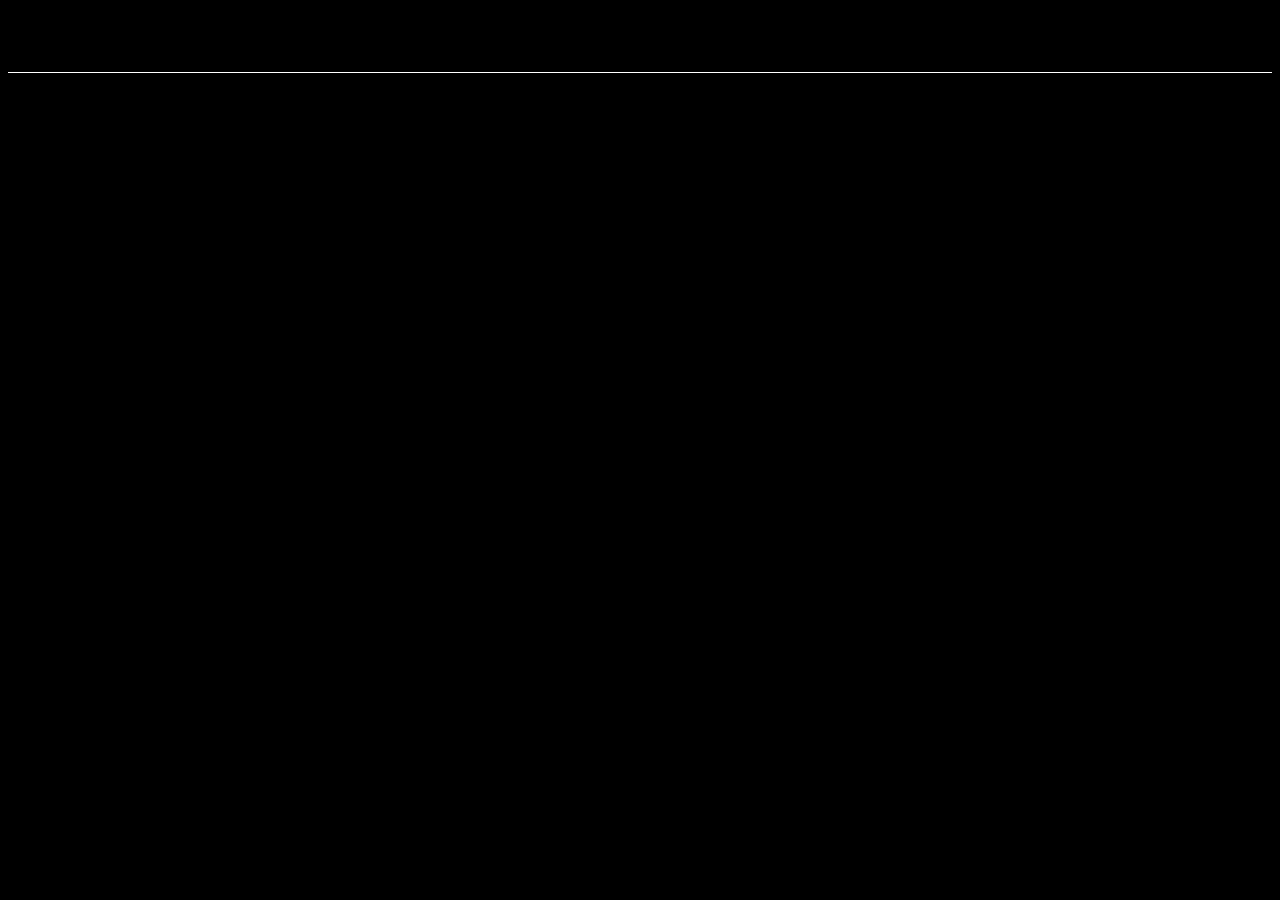
==== index.html @ 2c269296 "adding assets folder" ====
<!DOCTYPE html5>
<html>
  <head>
    <meta charset="utf-8">
    <link rel="stylesheet" href="style.css" media="screen" title="no title">
    <title>Index</title>
  </head>
  <body>

  <h1> <svg height="64" width="64" viewBox="0 0 64 64"><pattern id="Pattern" x="0" y="0" >
  <polygon fill="none" stroke="#FFFFFF" stroke-width="4" points="30,4 4,60 60,60"/><polygon></pattern>
  </svg></h1>

  <div id="content_area"></div>


    <script src="app.js" type="text/javascript"></script>
  </body>
</html>
---- style.css ----
ul {
list-style-type: circle;
font-family: sans-serif;
font-size: 11pt;
}
h1{
  border-bottom:white solid 1px;
}
th{
  border:aliceblue solid 2px;
}
td{
  color:white;
  border: white solid 2px;
}
tbody{
  color:white;
  border: white solid 2px;
}
li{

  padding: 5
}

p{
  font-family: sans-serif;
  font-size: 11pt;
}
body{
  background-color: black;
  color: white;
  font-family: sans-serif;
}

#center{
  width: 600px;
  margin-left: auto;
  margin-right: auto;

}

table{
  margin: 10px;
  padding: 20px;
  border: solid 2px black;
}
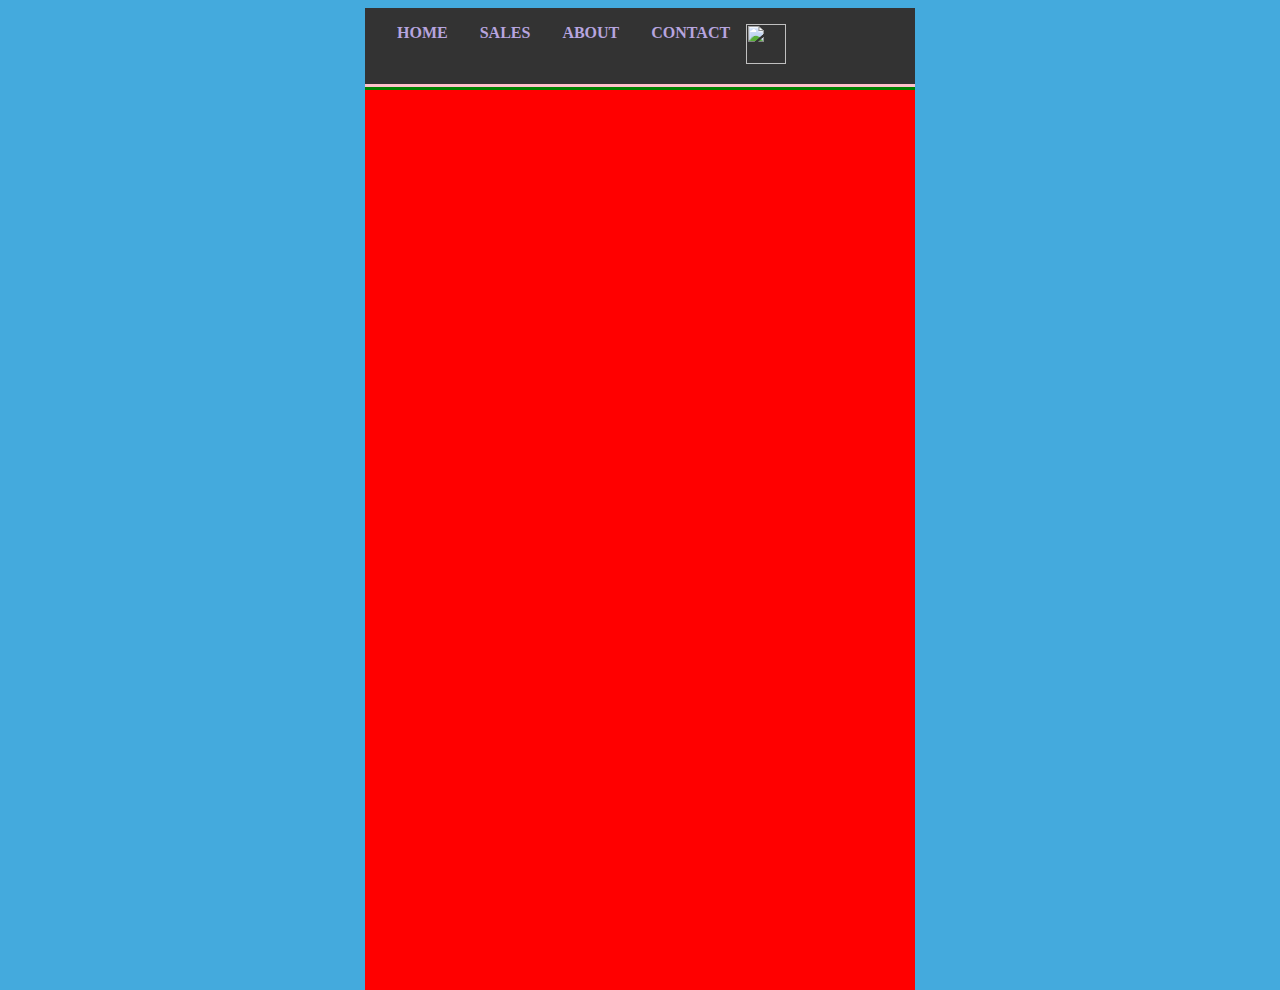
==== commit 5816318a: "prepareing for submittion" ====
--- a/index.html
+++ b/index.html
@@ -6,14 +6,21 @@
     <title>Index</title>
   </head>
   <body>
-
-  <h1> <svg height="64" width="64" viewBox="0 0 64 64"><pattern id="Pattern" x="0" y="0" >
-  <polygon fill="none" stroke="#FFFFFF" stroke-width="4" points="30,4 4,60 60,60"/><polygon></pattern>
-  </svg></h1>
-
-  <div id="content_area"></div>
-
-
+ <main>
+    <nav>
+      <ul>
+        <li><a href=#home >HOME</a></li>
+        <li><a href="sales.html" >SALES</a></li>
+        <li><a href=#about >ABOUT</a></li>
+        <li><a href=#conact >CONTACT</a></li>
+        <li><img src="https://github.com/BillyDeeWilliams/lab_02/blob/thursdayInClass/assets/chinook.jpg?raw=true" height="40" id="nav_fish"</li>
+      </ul>
+      </nav>
+  <div id="content_area">
+    <div id="salmon_banner" ><h1>
+         </h1></div>
+    </div> <!--end of content_area -->
+    </main>
     <script src="app.js" type="text/javascript"></script>
   </body>
 </html>
--- a/style.css
+++ b/style.css
@@ -1,46 +1,63 @@
-ul {
-list-style-type: circle;
-font-family: sans-serif;
-font-size: 11pt;
-}
-h1{
-  border-bottom:white solid 1px;
-}
-th{
-  border:aliceblue solid 2px;
-}
-td{
-  color:white;
-  border: white solid 2px;
-}
-tbody{
-  color:white;
-  border: white solid 2px;
-}
-li{
-
-  padding: 5
+nav ul {
+   list-style-type: none;
+   margin: 0;
+   padding: 16px;
+   overflow: hidden;
+   background-color: #333333;
 }
 
-p{
-  font-family: sans-serif;
-  font-size: 11pt;
-}
-body{
-  background-color: black;
-  color: white;
-  font-family: sans-serif;
-}
-
-#center{
-  width: 600px;
-  margin-left: auto;
-  margin-right: auto;
+nav li {
+   float: left;
 
 }
 
-table{
-  margin: 10px;
-  padding: 20px;
-  border: solid 2px black;
+nav li a {
+   display: inline;
+   color: white;
+   text-align: center;
+   padding: 16px;
+   text-decoration: none;
 }
+
+nav li a:hover {
+   background-color: #111111;
+}
+
+a:link {
+ font-weight: bold;
+ text-decoration: none;
+ color: #B7A5DF;
+ }
+a:visited {
+ font-weight: bold;
+ text-decoration: none;
+ color: #D4CDDC;
+ }
+a:hover, a:focus, a:active {
+ text-decoration: underline;
+ color: #9685BA;
+ }
+body{
+  background-color: #4ad;
+}
+main{
+ /* backgroundcolor: #333; */
+  clear: both;
+  width: 550px;
+  height: 10px;
+  margin: 0 auto;
+
+}
+nav{
+  border-bottom: solid pink 3px;
+}
+#content_area{
+  border-top: solid green 3px;
+  background-color: red;
+  height: 900px;
+}
+#salmon_banner{
+  background-color: blue;
+  haight: 500px;
+  width: 600px;
+}
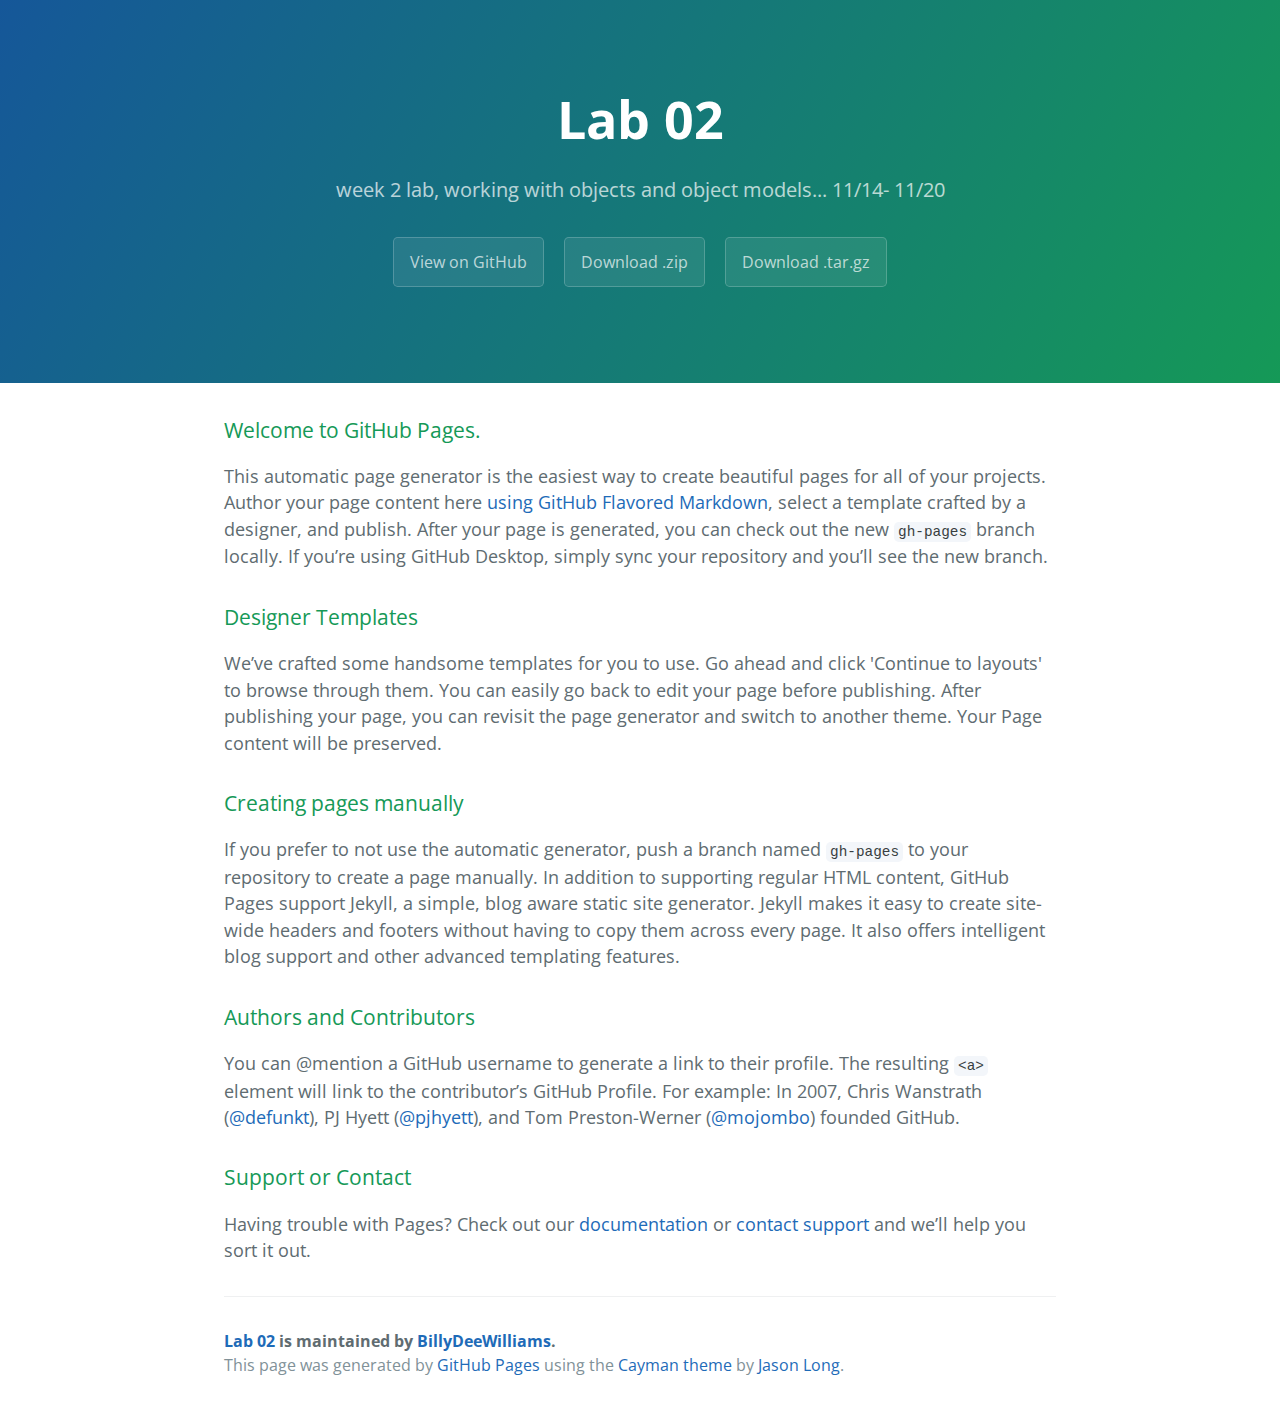
==== commit 14e63b1e: "Create master branch via GitHub" ====
--- a/index.html
+++ b/index.html
@@ -1,26 +1,57 @@
-<!DOCTYPE html5>
-<html>
+<!DOCTYPE html>
+<html lang="en-us">
   <head>
-    <meta charset="utf-8">
-    <link rel="stylesheet" href="style.css" media="screen" title="no title">
-    <title>Index</title>
+    <meta charset="UTF-8">
+    <title>Lab 02 by BillyDeeWilliams</title>
+    <meta name="viewport" content="width=device-width, initial-scale=1">
+    <link rel="stylesheet" type="text/css" href="stylesheets/normalize.css" media="screen">
+    <link href='https://fonts.googleapis.com/css?family=Open+Sans:400,700' rel='stylesheet' type='text/css'>
+    <link rel="stylesheet" type="text/css" href="stylesheets/stylesheet.css" media="screen">
+    <link rel="stylesheet" type="text/css" href="stylesheets/github-light.css" media="screen">
   </head>
   <body>
- <main>
-    <nav>
-      <ul>
-        <li><a href=#home >HOME</a></li>
-        <li><a href="sales.html" >SALES</a></li>
-        <li><a href=#about >ABOUT</a></li>
-        <li><a href=#conact >CONTACT</a></li>
-        <li><img src="https://github.com/BillyDeeWilliams/lab_02/blob/thursdayInClass/assets/chinook.jpg?raw=true" height="40" id="nav_fish"</li>
-      </ul>
-      </nav>
-  <div id="content_area">
-    <div id="salmon_banner" ><h1>
-         </h1></div>
-    </div> <!--end of content_area -->
-    </main>
-    <script src="app.js" type="text/javascript"></script>
+    <section class="page-header">
+      <h1 class="project-name">Lab 02</h1>
+      <h2 class="project-tagline">week 2 lab, working with objects and object models... 11/14- 11/20</h2>
+      <a href="https://github.com/BillyDeeWilliams/lab_02" class="btn">View on GitHub</a>
+      <a href="https://github.com/BillyDeeWilliams/lab_02/zipball/master" class="btn">Download .zip</a>
+      <a href="https://github.com/BillyDeeWilliams/lab_02/tarball/master" class="btn">Download .tar.gz</a>
+    </section>
+
+    <section class="main-content">
+      <h3>
+<a id="welcome-to-github-pages" class="anchor" href="#welcome-to-github-pages" aria-hidden="true"><span aria-hidden="true" class="octicon octicon-link"></span></a>Welcome to GitHub Pages.</h3>
+
+<p>This automatic page generator is the easiest way to create beautiful pages for all of your projects. Author your page content here <a href="https://guides.github.com/features/mastering-markdown/">using GitHub Flavored Markdown</a>, select a template crafted by a designer, and publish. After your page is generated, you can check out the new <code>gh-pages</code> branch locally. If you’re using GitHub Desktop, simply sync your repository and you’ll see the new branch.</p>
+
+<h3>
+<a id="designer-templates" class="anchor" href="#designer-templates" aria-hidden="true"><span aria-hidden="true" class="octicon octicon-link"></span></a>Designer Templates</h3>
+
+<p>We’ve crafted some handsome templates for you to use. Go ahead and click 'Continue to layouts' to browse through them. You can easily go back to edit your page before publishing. After publishing your page, you can revisit the page generator and switch to another theme. Your Page content will be preserved.</p>
+
+<h3>
+<a id="creating-pages-manually" class="anchor" href="#creating-pages-manually" aria-hidden="true"><span aria-hidden="true" class="octicon octicon-link"></span></a>Creating pages manually</h3>
+
+<p>If you prefer to not use the automatic generator, push a branch named <code>gh-pages</code> to your repository to create a page manually. In addition to supporting regular HTML content, GitHub Pages support Jekyll, a simple, blog aware static site generator. Jekyll makes it easy to create site-wide headers and footers without having to copy them across every page. It also offers intelligent blog support and other advanced templating features.</p>
+
+<h3>
+<a id="authors-and-contributors" class="anchor" href="#authors-and-contributors" aria-hidden="true"><span aria-hidden="true" class="octicon octicon-link"></span></a>Authors and Contributors</h3>
+
+<p>You can @mention a GitHub username to generate a link to their profile. The resulting <code>&lt;a&gt;</code> element will link to the contributor’s GitHub Profile. For example: In 2007, Chris Wanstrath (<a href="https://github.com/defunkt" class="user-mention">@defunkt</a>), PJ Hyett (<a href="https://github.com/pjhyett" class="user-mention">@pjhyett</a>), and Tom Preston-Werner (<a href="https://github.com/mojombo" class="user-mention">@mojombo</a>) founded GitHub.</p>
+
+<h3>
+<a id="support-or-contact" class="anchor" href="#support-or-contact" aria-hidden="true"><span aria-hidden="true" class="octicon octicon-link"></span></a>Support or Contact</h3>
+
+<p>Having trouble with Pages? Check out our <a href="https://help.github.com/pages">documentation</a> or <a href="https://github.com/contact">contact support</a> and we’ll help you sort it out.</p>
+
+      <footer class="site-footer">
+        <span class="site-footer-owner"><a href="https://github.com/BillyDeeWilliams/lab_02">Lab 02</a> is maintained by <a href="https://github.com/BillyDeeWilliams">BillyDeeWilliams</a>.</span>
+
+        <span class="site-footer-credits">This page was generated by <a href="https://pages.github.com">GitHub Pages</a> using the <a href="https://github.com/jasonlong/cayman-theme">Cayman theme</a> by <a href="https://twitter.com/jasonlong">Jason Long</a>.</span>
+      </footer>
+
+    </section>
+
+  
   </body>
 </html>
--- a/stylesheets/stylesheet.css
+++ b/stylesheets/stylesheet.css
@@ -0,0 +1,245 @@
+* {
+  box-sizing: border-box; }
+
+body {
+  padding: 0;
+  margin: 0;
+  font-family: "Open Sans", "Helvetica Neue", Helvetica, Arial, sans-serif;
+  font-size: 16px;
+  line-height: 1.5;
+  color: #606c71; }
+
+a {
+  color: #1e6bb8;
+  text-decoration: none; }
+  a:hover {
+    text-decoration: underline; }
+
+.btn {
+  display: inline-block;
+  margin-bottom: 1rem;
+  color: rgba(255, 255, 255, 0.7);
+  background-color: rgba(255, 255, 255, 0.08);
+  border-color: rgba(255, 255, 255, 0.2);
+  border-style: solid;
+  border-width: 1px;
+  border-radius: 0.3rem;
+  transition: color 0.2s, background-color 0.2s, border-color 0.2s; }
+  .btn + .btn {
+    margin-left: 1rem; }
+
+.btn:hover {
+  color: rgba(255, 255, 255, 0.8);
+  text-decoration: none;
+  background-color: rgba(255, 255, 255, 0.2);
+  border-color: rgba(255, 255, 255, 0.3); }
+
+@media screen and (min-width: 64em) {
+  .btn {
+    padding: 0.75rem 1rem; } }
+
+@media screen and (min-width: 42em) and (max-width: 64em) {
+  .btn {
+    padding: 0.6rem 0.9rem;
+    font-size: 0.9rem; } }
+
+@media screen and (max-width: 42em) {
+  .btn {
+    display: block;
+    width: 100%;
+    padding: 0.75rem;
+    font-size: 0.9rem; }
+    .btn + .btn {
+      margin-top: 1rem;
+      margin-left: 0; } }
+
+.page-header {
+  color: #fff;
+  text-align: center;
+  background-color: #159957;
+  background-image: linear-gradient(120deg, #155799, #159957); }
+
+@media screen and (min-width: 64em) {
+  .page-header {
+    padding: 5rem 6rem; } }
+
+@media screen and (min-width: 42em) and (max-width: 64em) {
+  .page-header {
+    padding: 3rem 4rem; } }
+
+@media screen and (max-width: 42em) {
+  .page-header {
+    padding: 2rem 1rem; } }
+
+.project-name {
+  margin-top: 0;
+  margin-bottom: 0.1rem; }
+
+@media screen and (min-width: 64em) {
+  .project-name {
+    font-size: 3.25rem; } }
+
+@media screen and (min-width: 42em) and (max-width: 64em) {
+  .project-name {
+    font-size: 2.25rem; } }
+
+@media screen and (max-width: 42em) {
+  .project-name {
+    font-size: 1.75rem; } }
+
+.project-tagline {
+  margin-bottom: 2rem;
+  font-weight: normal;
+  opacity: 0.7; }
+
+@media screen and (min-width: 64em) {
+  .project-tagline {
+    font-size: 1.25rem; } }
+
+@media screen and (min-width: 42em) and (max-width: 64em) {
+  .project-tagline {
+    font-size: 1.15rem; } }
+
+@media screen and (max-width: 42em) {
+  .project-tagline {
+    font-size: 1rem; } }
+
+.main-content :first-child {
+  margin-top: 0; }
+.main-content img {
+  max-width: 100%; }
+.main-content h1, .main-content h2, .main-content h3, .main-content h4, .main-content h5, .main-content h6 {
+  margin-top: 2rem;
+  margin-bottom: 1rem;
+  font-weight: normal;
+  color: #159957; }
+.main-content p {
+  margin-bottom: 1em; }
+.main-content code {
+  padding: 2px 4px;
+  font-family: Consolas, "Liberation Mono", Menlo, Courier, monospace;
+  font-size: 0.9rem;
+  color: #383e41;
+  background-color: #f3f6fa;
+  border-radius: 0.3rem; }
+.main-content pre {
+  padding: 0.8rem;
+  margin-top: 0;
+  margin-bottom: 1rem;
+  font: 1rem Consolas, "Liberation Mono", Menlo, Courier, monospace;
+  color: #567482;
+  word-wrap: normal;
+  background-color: #f3f6fa;
+  border: solid 1px #dce6f0;
+  border-radius: 0.3rem; }
+  .main-content pre > code {
+    padding: 0;
+    margin: 0;
+    font-size: 0.9rem;
+    color: #567482;
+    word-break: normal;
+    white-space: pre;
+    background: transparent;
+    border: 0; }
+.main-content .highlight {
+  margin-bottom: 1rem; }
+  .main-content .highlight pre {
+    margin-bottom: 0;
+    word-break: normal; }
+.main-content .highlight pre, .main-content pre {
+  padding: 0.8rem;
+  overflow: auto;
+  font-size: 0.9rem;
+  line-height: 1.45;
+  border-radius: 0.3rem; }
+.main-content pre code, .main-content pre tt {
+  display: inline;
+  max-width: initial;
+  padding: 0;
+  margin: 0;
+  overflow: initial;
+  line-height: inherit;
+  word-wrap: normal;
+  background-color: transparent;
+  border: 0; }
+  .main-content pre code:before, .main-content pre code:after, .main-content pre tt:before, .main-content pre tt:after {
+    content: normal; }
+.main-content ul, .main-content ol {
+  margin-top: 0; }
+.main-content blockquote {
+  padding: 0 1rem;
+  margin-left: 0;
+  color: #819198;
+  border-left: 0.3rem solid #dce6f0; }
+  .main-content blockquote > :first-child {
+    margin-top: 0; }
+  .main-content blockquote > :last-child {
+    margin-bottom: 0; }
+.main-content table {
+  display: block;
+  width: 100%;
+  overflow: auto;
+  word-break: normal;
+  word-break: keep-all; }
+  .main-content table th {
+    font-weight: bold; }
+  .main-content table th, .main-content table td {
+    padding: 0.5rem 1rem;
+    border: 1px solid #e9ebec; }
+.main-content dl {
+  padding: 0; }
+  .main-content dl dt {
+    padding: 0;
+    margin-top: 1rem;
+    font-size: 1rem;
+    font-weight: bold; }
+  .main-content dl dd {
+    padding: 0;
+    margin-bottom: 1rem; }
+.main-content hr {
+  height: 2px;
+  padding: 0;
+  margin: 1rem 0;
+  background-color: #eff0f1;
+  border: 0; }
+
+@media screen and (min-width: 64em) {
+  .main-content {
+    max-width: 64rem;
+    padding: 2rem 6rem;
+    margin: 0 auto;
+    font-size: 1.1rem; } }
+
+@media screen and (min-width: 42em) and (max-width: 64em) {
+  .main-content {
+    padding: 2rem 4rem;
+    font-size: 1.1rem; } }
+
+@media screen and (max-width: 42em) {
+  .main-content {
+    padding: 2rem 1rem;
+    font-size: 1rem; } }
+
+.site-footer {
+  padding-top: 2rem;
+  margin-top: 2rem;
+  border-top: solid 1px #eff0f1; }
+
+.site-footer-owner {
+  display: block;
+  font-weight: bold; }
+
+.site-footer-credits {
+  color: #819198; }
+
+@media screen and (min-width: 64em) {
+  .site-footer {
+    font-size: 1rem; } }
+
+@media screen and (min-width: 42em) and (max-width: 64em) {
+  .site-footer {
+    font-size: 1rem; } }
+
+@media screen and (max-width: 42em) {
+  .site-footer {
+    font-size: 0.9rem; } }
--- a/stylesheets/github-light.css
+++ b/stylesheets/github-light.css
@@ -0,0 +1,124 @@
+/*
+The MIT License (MIT)
+
+Copyright (c) 2016 GitHub, Inc.
+
+Permission is hereby granted, free of charge, to any person obtaining a copy
+of this software and associated documentation files (the "Software"), to deal
+in the Software without restriction, including without limitation the rights
+to use, copy, modify, merge, publish, distribute, sublicense, and/or sell
+copies of the Software, and to permit persons to whom the Software is
+furnished to do so, subject to the following conditions:
+
+The above copyright notice and this permission notice shall be included in all
+copies or substantial portions of the Software.
+
+THE SOFTWARE IS PROVIDED "AS IS", WITHOUT WARRANTY OF ANY KIND, EXPRESS OR
+IMPLIED, INCLUDING BUT NOT LIMITED TO THE WARRANTIES OF MERCHANTABILITY,
+FITNESS FOR A PARTICULAR PURPOSE AND NONINFRINGEMENT. IN NO EVENT SHALL THE
+AUTHORS OR COPYRIGHT HOLDERS BE LIABLE FOR ANY CLAIM, DAMAGES OR OTHER
+LIABILITY, WHETHER IN AN ACTION OF CONTRACT, TORT OR OTHERWISE, ARISING FROM,
+OUT OF OR IN CONNECTION WITH THE SOFTWARE OR THE USE OR OTHER DEALINGS IN THE
+SOFTWARE.
+
+*/
+
+.pl-c /* comment */ {
+  color: #969896;
+}
+
+.pl-c1 /* constant, variable.other.constant, support, meta.property-name, support.constant, support.variable, meta.module-reference, markup.raw, meta.diff.header */,
+.pl-s .pl-v /* string variable */ {
+  color: #0086b3;
+}
+
+.pl-e /* entity */,
+.pl-en /* entity.name */ {
+  color: #795da3;
+}
+
+.pl-smi /* variable.parameter.function, storage.modifier.package, storage.modifier.import, storage.type.java, variable.other */,
+.pl-s .pl-s1 /* string source */ {
+  color: #333;
+}
+
+.pl-ent /* entity.name.tag */ {
+  color: #63a35c;
+}
+
+.pl-k /* keyword, storage, storage.type */ {
+  color: #a71d5d;
+}
+
+.pl-s /* string */,
+.pl-pds /* punctuation.definition.string, string.regexp.character-class */,
+.pl-s .pl-pse .pl-s1 /* string punctuation.section.embedded source */,
+.pl-sr /* string.regexp */,
+.pl-sr .pl-cce /* string.regexp constant.character.escape */,
+.pl-sr .pl-sre /* string.regexp source.ruby.embedded */,
+.pl-sr .pl-sra /* string.regexp string.regexp.arbitrary-repitition */ {
+  color: #183691;
+}
+
+.pl-v /* variable */ {
+  color: #ed6a43;
+}
+
+.pl-id /* invalid.deprecated */ {
+  color: #b52a1d;
+}
+
+.pl-ii /* invalid.illegal */ {
+  color: #f8f8f8;
+  background-color: #b52a1d;
+}
+
+.pl-sr .pl-cce /* string.regexp constant.character.escape */ {
+  font-weight: bold;
+  color: #63a35c;
+}
+
+.pl-ml /* markup.list */ {
+  color: #693a17;
+}
+
+.pl-mh /* markup.heading */,
+.pl-mh .pl-en /* markup.heading entity.name */,
+.pl-ms /* meta.separator */ {
+  font-weight: bold;
+  color: #1d3e81;
+}
+
+.pl-mq /* markup.quote */ {
+  color: #008080;
+}
+
+.pl-mi /* markup.italic */ {
+  font-style: italic;
+  color: #333;
+}
+
+.pl-mb /* markup.bold */ {
+  font-weight: bold;
+  color: #333;
+}
+
+.pl-md /* markup.deleted, meta.diff.header.from-file */ {
+  color: #bd2c00;
+  background-color: #ffecec;
+}
+
+.pl-mi1 /* markup.inserted, meta.diff.header.to-file */ {
+  color: #55a532;
+  background-color: #eaffea;
+}
+
+.pl-mdr /* meta.diff.range */ {
+  font-weight: bold;
+  color: #795da3;
+}
+
+.pl-mo /* meta.output */ {
+  color: #1d3e81;
+}
+
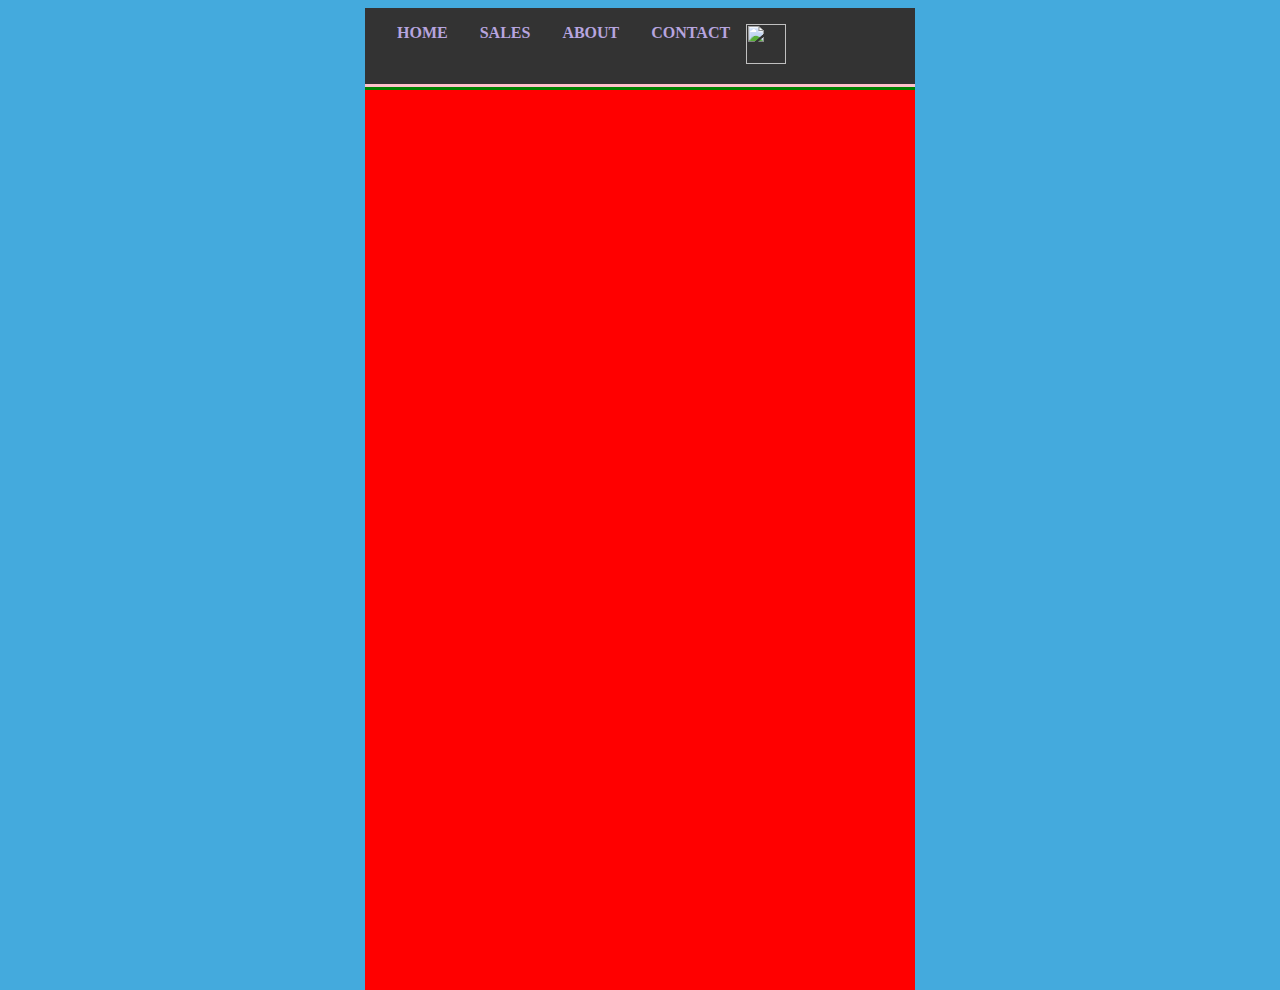
==== commit 5a700bd5: "i cant believe i overwrote my indexgit add ." ====
--- a/index.html
+++ b/index.html
@@ -1,57 +1,26 @@
-<!DOCTYPE html>
-<html lang="en-us">
+<!DOCTYPE html5>
+<html>
   <head>
-    <meta charset="UTF-8">
-    <title>Lab 02 by BillyDeeWilliams</title>
-    <meta name="viewport" content="width=device-width, initial-scale=1">
-    <link rel="stylesheet" type="text/css" href="stylesheets/normalize.css" media="screen">
-    <link href='https://fonts.googleapis.com/css?family=Open+Sans:400,700' rel='stylesheet' type='text/css'>
-    <link rel="stylesheet" type="text/css" href="stylesheets/stylesheet.css" media="screen">
-    <link rel="stylesheet" type="text/css" href="stylesheets/github-light.css" media="screen">
+    <meta charset="utf-8">
+    <link rel="stylesheet" href="style.css" media="screen" title="no title">
+    <title>Index</title>
   </head>
   <body>
-    <section class="page-header">
-      <h1 class="project-name">Lab 02</h1>
-      <h2 class="project-tagline">week 2 lab, working with objects and object models... 11/14- 11/20</h2>
-      <a href="https://github.com/BillyDeeWilliams/lab_02" class="btn">View on GitHub</a>
-      <a href="https://github.com/BillyDeeWilliams/lab_02/zipball/master" class="btn">Download .zip</a>
-      <a href="https://github.com/BillyDeeWilliams/lab_02/tarball/master" class="btn">Download .tar.gz</a>
-    </section>
-
-    <section class="main-content">
-      <h3>
-<a id="welcome-to-github-pages" class="anchor" href="#welcome-to-github-pages" aria-hidden="true"><span aria-hidden="true" class="octicon octicon-link"></span></a>Welcome to GitHub Pages.</h3>
-
-<p>This automatic page generator is the easiest way to create beautiful pages for all of your projects. Author your page content here <a href="https://guides.github.com/features/mastering-markdown/">using GitHub Flavored Markdown</a>, select a template crafted by a designer, and publish. After your page is generated, you can check out the new <code>gh-pages</code> branch locally. If you’re using GitHub Desktop, simply sync your repository and you’ll see the new branch.</p>
-
-<h3>
-<a id="designer-templates" class="anchor" href="#designer-templates" aria-hidden="true"><span aria-hidden="true" class="octicon octicon-link"></span></a>Designer Templates</h3>
-
-<p>We’ve crafted some handsome templates for you to use. Go ahead and click 'Continue to layouts' to browse through them. You can easily go back to edit your page before publishing. After publishing your page, you can revisit the page generator and switch to another theme. Your Page content will be preserved.</p>
-
-<h3>
-<a id="creating-pages-manually" class="anchor" href="#creating-pages-manually" aria-hidden="true"><span aria-hidden="true" class="octicon octicon-link"></span></a>Creating pages manually</h3>
-
-<p>If you prefer to not use the automatic generator, push a branch named <code>gh-pages</code> to your repository to create a page manually. In addition to supporting regular HTML content, GitHub Pages support Jekyll, a simple, blog aware static site generator. Jekyll makes it easy to create site-wide headers and footers without having to copy them across every page. It also offers intelligent blog support and other advanced templating features.</p>
-
-<h3>
-<a id="authors-and-contributors" class="anchor" href="#authors-and-contributors" aria-hidden="true"><span aria-hidden="true" class="octicon octicon-link"></span></a>Authors and Contributors</h3>
-
-<p>You can @mention a GitHub username to generate a link to their profile. The resulting <code>&lt;a&gt;</code> element will link to the contributor’s GitHub Profile. For example: In 2007, Chris Wanstrath (<a href="https://github.com/defunkt" class="user-mention">@defunkt</a>), PJ Hyett (<a href="https://github.com/pjhyett" class="user-mention">@pjhyett</a>), and Tom Preston-Werner (<a href="https://github.com/mojombo" class="user-mention">@mojombo</a>) founded GitHub.</p>
-
-<h3>
-<a id="support-or-contact" class="anchor" href="#support-or-contact" aria-hidden="true"><span aria-hidden="true" class="octicon octicon-link"></span></a>Support or Contact</h3>
-
-<p>Having trouble with Pages? Check out our <a href="https://help.github.com/pages">documentation</a> or <a href="https://github.com/contact">contact support</a> and we’ll help you sort it out.</p>
-
-      <footer class="site-footer">
-        <span class="site-footer-owner"><a href="https://github.com/BillyDeeWilliams/lab_02">Lab 02</a> is maintained by <a href="https://github.com/BillyDeeWilliams">BillyDeeWilliams</a>.</span>
-
-        <span class="site-footer-credits">This page was generated by <a href="https://pages.github.com">GitHub Pages</a> using the <a href="https://github.com/jasonlong/cayman-theme">Cayman theme</a> by <a href="https://twitter.com/jasonlong">Jason Long</a>.</span>
-      </footer>
-
-    </section>
-
-  
+ <main>
+    <nav>
+      <ul>
+        <li><a href=#home >HOME</a></li>
+        <li><a href="sales.html" >SALES</a></li>
+        <li><a href=#about >ABOUT</a></li>
+        <li><a href=#conact >CONTACT</a></li>
+        <li><img src="https://github.com/BillyDeeWilliams/lab_02/blob/thursdayInClass/assets/chinook.jpg?raw=true" height="40" id="nav_fish"</li>
+      </ul>
+      </nav>
+  <div id="content_area">
+    <div id="salmon_banner" ><h1>
+         </h1></div>
+    </div> <!--end of content_area -->
+    </main>
+    <script src="app.js" type="text/javascript"></script>
   </body>
 </html>
--- a/style.css
+++ b/style.css
@@ -0,0 +1,63 @@
+nav ul {
+   list-style-type: none;
+   margin: 0;
+   padding: 16px;
+   overflow: hidden;
+   background-color: #333333;
+}
+
+nav li {
+   float: left;
+
+}
+
+nav li a {
+   display: inline;
+   color: white;
+   text-align: center;
+   padding: 16px;
+   text-decoration: none;
+}
+
+nav li a:hover {
+   background-color: #111111;
+}
+
+a:link {
+ font-weight: bold;
+ text-decoration: none;
+ color: #B7A5DF;
+ }
+a:visited {
+ font-weight: bold;
+ text-decoration: none;
+ color: #D4CDDC;
+ }
+a:hover, a:focus, a:active {
+ text-decoration: underline;
+ color: #9685BA;
+ }
+body{
+  background-color: #4ad;
+}
+main{
+ /* backgroundcolor: #333; */
+  clear: both;
+  width: 550px;
+  height: 10px;
+  margin: 0 auto;
+
+}
+nav{
+  border-bottom: solid pink 3px;
+}
+#content_area{
+  border-top: solid green 3px;
+  background-color: red;
+  height: 900px;
+}
+#salmon_banner{
+  background-color: blue;
+  haight: 500px;
+  width: 600px;
+}
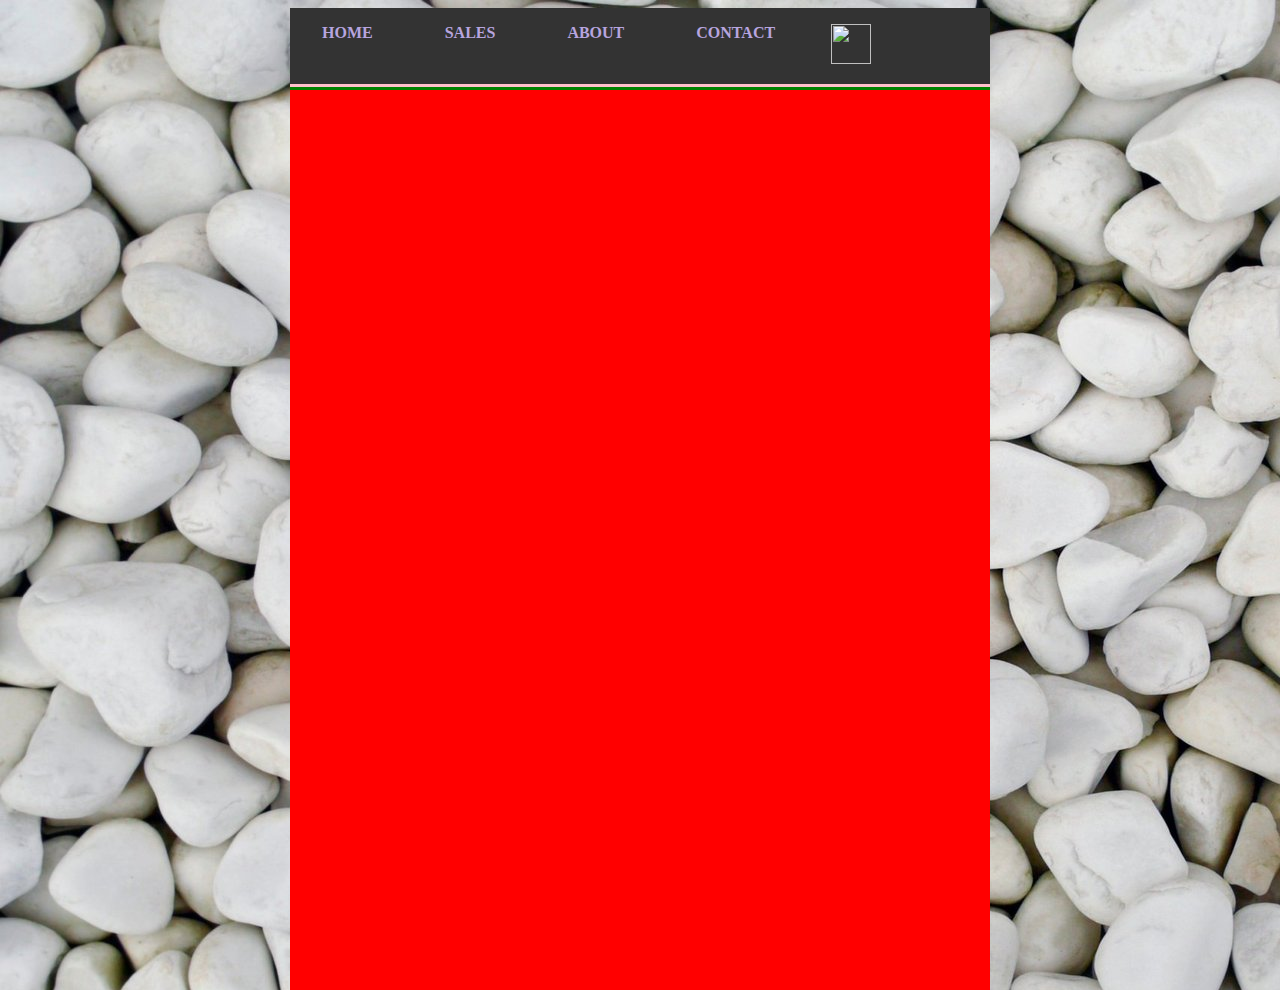
==== commit 02fd651d: "interactivity with form now works! you can add as many new stores as you like, until refresh they ta" ====
--- a/index.html
+++ b/index.html
@@ -9,7 +9,7 @@
  <main>
     <nav>
       <ul>
-        <li><a href=#home >HOME</a></li>
+        <li><a href="index.html" >HOME</a></li>
         <li><a href="sales.html" >SALES</a></li>
         <li><a href=#about >ABOUT</a></li>
         <li><a href=#conact >CONTACT</a></li>
--- a/style.css
+++ b/style.css
@@ -4,6 +4,7 @@
    padding: 16px;
    overflow: hidden;
    background-color: #333333;
+
 }
 
 nav li {
@@ -17,6 +18,7 @@
    text-align: center;
    padding: 16px;
    text-decoration: none;
+   margin-right: 40px;
 }
 
 nav li a:hover {
@@ -39,11 +41,12 @@
  }
 body{
   background-color: #4ad;
+  background-image: url(assets/stone_texture.jpg);
 }
 main{
  /* backgroundcolor: #333; */
   clear: both;
-  width: 550px;
+  width: 700px;
   height: 10px;
   margin: 0 auto;
 
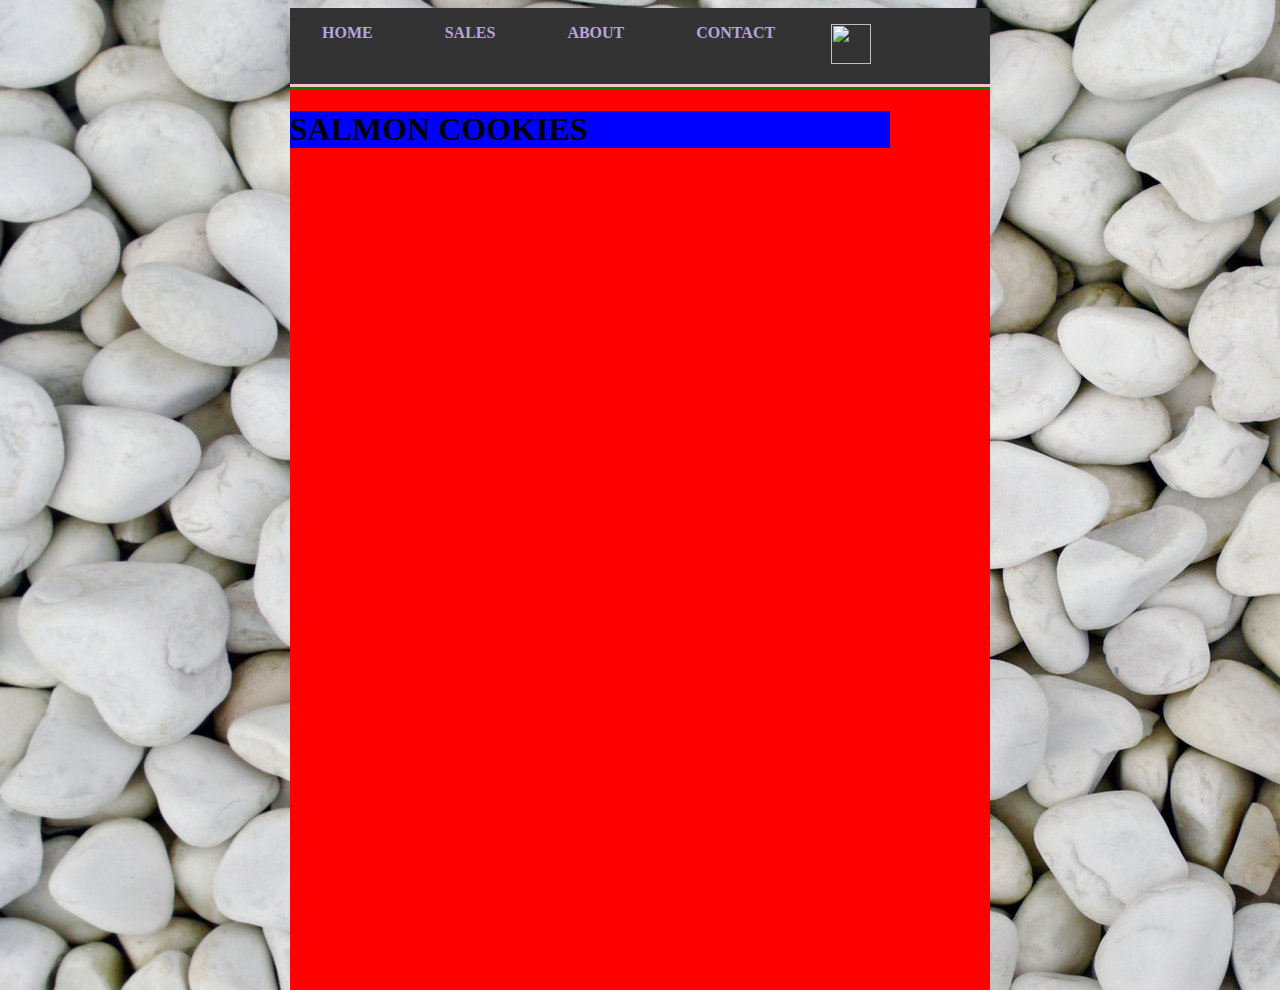
==== commit 102c6293: "building site structure" ====
--- a/index.html
+++ b/index.html
@@ -3,23 +3,27 @@
   <head>
     <meta charset="utf-8">
     <link rel="stylesheet" href="style.css" media="screen" title="no title">
-    <title>Index</title>
+    <title>Cookies: a Salmon Sensation! ( C S S )</title>
   </head>
   <body>
  <main>
     <nav>
       <ul>
         <li><a href="index.html" >HOME</a></li>
-        <li><a href="sales.html" >SALES</a></li>
+        <li><a href="sales/index.html" >SALES</a></li>
         <li><a href=#about >ABOUT</a></li>
         <li><a href=#conact >CONTACT</a></li>
         <li><img src="https://github.com/BillyDeeWilliams/lab_02/blob/thursdayInClass/assets/chinook.jpg?raw=true" height="40" id="nav_fish"</li>
       </ul>
       </nav>
   <div id="content_area">
-    <div id="salmon_banner" ><h1>
-         </h1></div>
+    <div id="salmon_banner" >
+      <h1>SALMON COOKIES</h1>
+    </div><!--end of banner -->
+    <div id ="whats_new"></div><!--end of whats_new -->
+    <div id="feature"></div> <!--end of feature -->
     </div> <!--end of content_area -->
+    <footer></footer>
     </main>
     <script src="app.js" type="text/javascript"></script>
   </body>
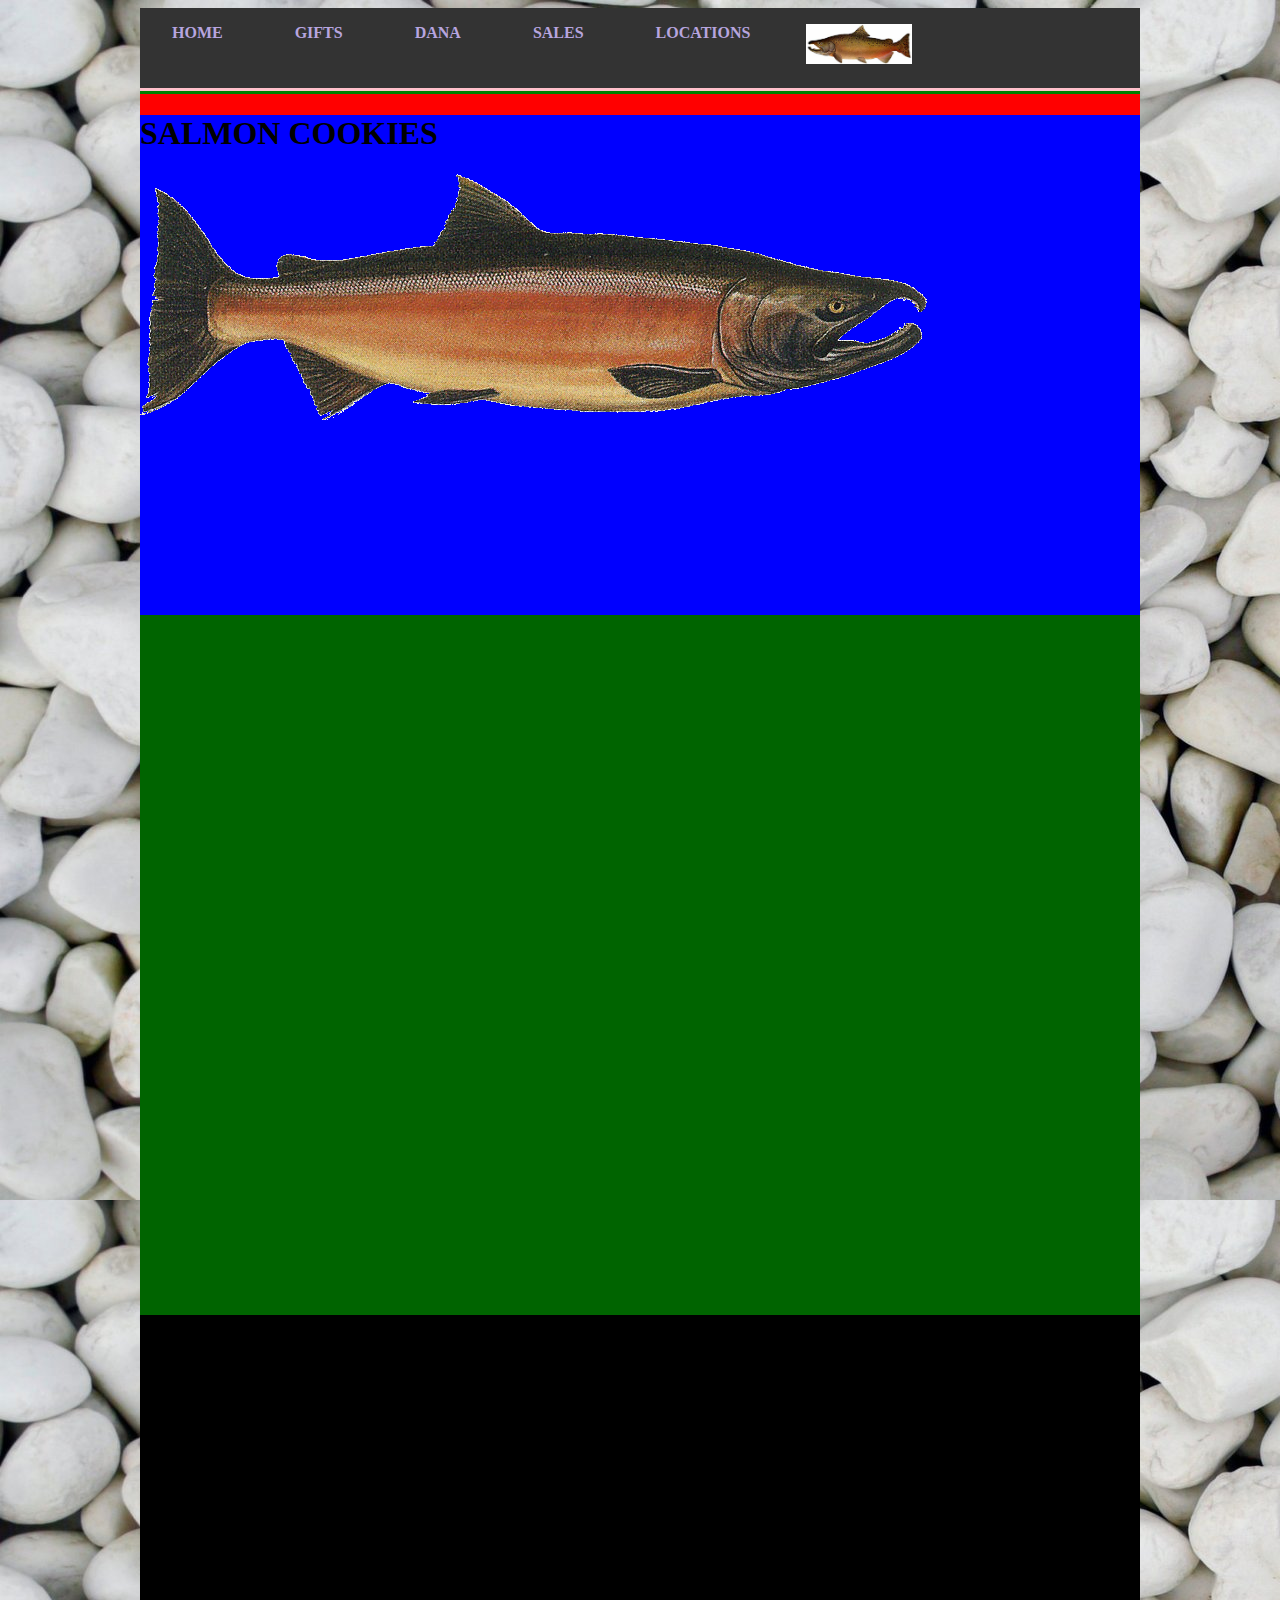
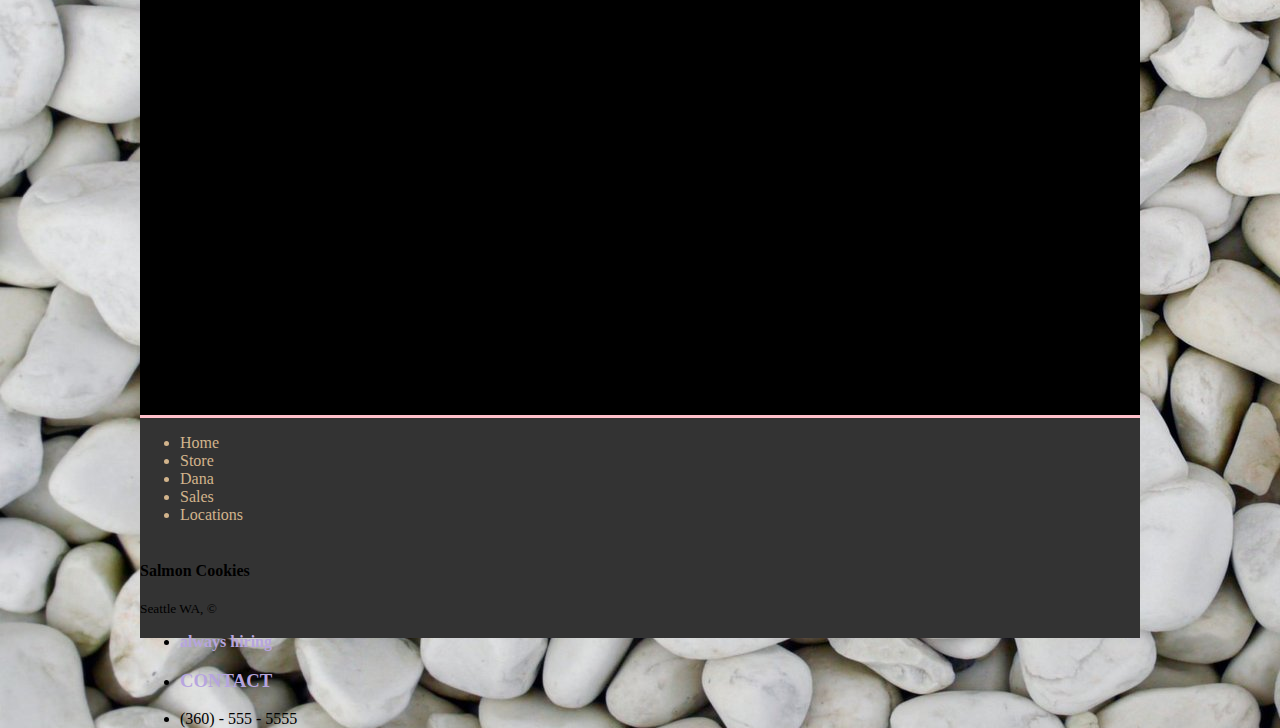
==== commit 185343b0: "commiting salmon cookie css progress" ====
--- a/index.html
+++ b/index.html
@@ -3,28 +3,49 @@
   <head>
     <meta charset="utf-8">
     <link rel="stylesheet" href="style.css" media="screen" title="no title">
-    <title>Cookies: a Salmon Sensation! ( C S S )</title>
+    <title>Sales</title>
   </head>
   <body>
- <main>
-    <nav>
-      <ul>
-        <li><a href="index.html" >HOME</a></li>
-        <li><a href="sales/index.html" >SALES</a></li>
-        <li><a href=#about >ABOUT</a></li>
-        <li><a href=#conact >CONTACT</a></li>
-        <li><img src="https://github.com/BillyDeeWilliams/lab_02/blob/thursdayInClass/assets/chinook.jpg?raw=true" height="40" id="nav_fish"</li>
-      </ul>
-      </nav>
-  <div id="content_area">
-    <div id="salmon_banner" >
-      <h1>SALMON COOKIES</h1>
-    </div><!--end of banner -->
+
+
+    <main>
+       <nav>
+         <ul>
+           <li><a href="index.html" >HOME</a></li>
+           <li><a href="store.html" >GIFTS</a></li>
+           <li><a href="dana.html" >DANA</a></li>
+           <li><a href="sales.html" >SALES</a></li>
+           <li><a href="lacations.html" >LOCATIONS</a></li>
+           <li><img src="assets\chinook.jpg" height="40" id="nav_fish"</li>
+         </ul>
+         </nav>
+         <div id="content_area">
+           <div id="salmon_banner" >
+             <h1>SALMON COOKIES</h1>
+       <img src="assets\salmon.png" alt="">
+           </div><!--end of banner -->
     <div id ="whats_new"></div><!--end of whats_new -->
     <div id="feature"></div> <!--end of feature -->
     </div> <!--end of content_area -->
-    <footer></footer>
+    <footer>
+    <ul id="bottom_nav">
+      <li>Home</li>
+      <li>Store</li>
+      <li>Dana</li>
+      <li>Sales</li>
+      <li>Locations</li>
+    </ul>
+  <p id="copyrt">
+  <h4>
+  Salmon Cookies</h4>
+  <small> Seattle WA, &copy <!--add year here with script --> </small>
+</p>
+<ul id="footer_right">
+  <li><a href="#apply">always hiring</a></li>
+  <li><h3><a href="contact.html">CONTACT</a></h3></li>
+  <li>(360) - 555 - 5555</li>
+</ul></footer>
     </main>
-    <script src="app.js" type="text/javascript"></script>
+    <!-- <script src="app.js" type="text/javascript"></script> -->
   </body>
 </html>
--- a/style.css
+++ b/style.css
@@ -43,24 +43,78 @@
   background-color: #4ad;
   background-image: url(assets/stone_texture.jpg);
 }
+footer{
+  background-color: #333333;
+  height:220px;
+  border-top: solid pink 3px;
+
+}
+#bottom_nav{
+  color: tan;
+  display: inline-block;
+  }
+#bottom_nav{}
+
+  #copyrt{
+display: inline;
+
+}
+
+#footer_right{
+
+}
 main{
  /* backgroundcolor: #333; */
   clear: both;
-  width: 700px;
-  height: 10px;
+  width: 1000px;
+  height: auto;;
   margin: 0 auto;
 
 }
 nav{
+  background-color: #333333;
+  height:80px;
   border-bottom: solid pink 3px;
 }
 #content_area{
   border-top: solid green 3px;
   background-color: red;
-  height: 900px;
+  height: auto;
 }
 #salmon_banner{
   background-color: blue;
-  haight: 500px;
-  width: 600px;
+  height: 500px;
+  width: auto  ;
 }
+#whats_new{
+  height: 700px;
+  width: auto;
+  background-color: darkgreen;
+  color: white;
+}
+
+#feature{
+  background-color: black;
+  color: tan;
+
+  height: 700px;
+  width: auto;
+}
+table{
+  background-color: grey;
+  border: 3px solid black;
+  border-collapse: collapse;
+}
+td, th, tr{
+  border-collapse: collapse;
+  border: 2px solid black;
+}
+
+input[type=submit] {
+    background: url(assets/cutter.jpeg);
+    border: 4px solid darkgreen;
+    border-radius: 5px;
+    display: block;
+    height: 300px;
+    width: 300px;
+}
